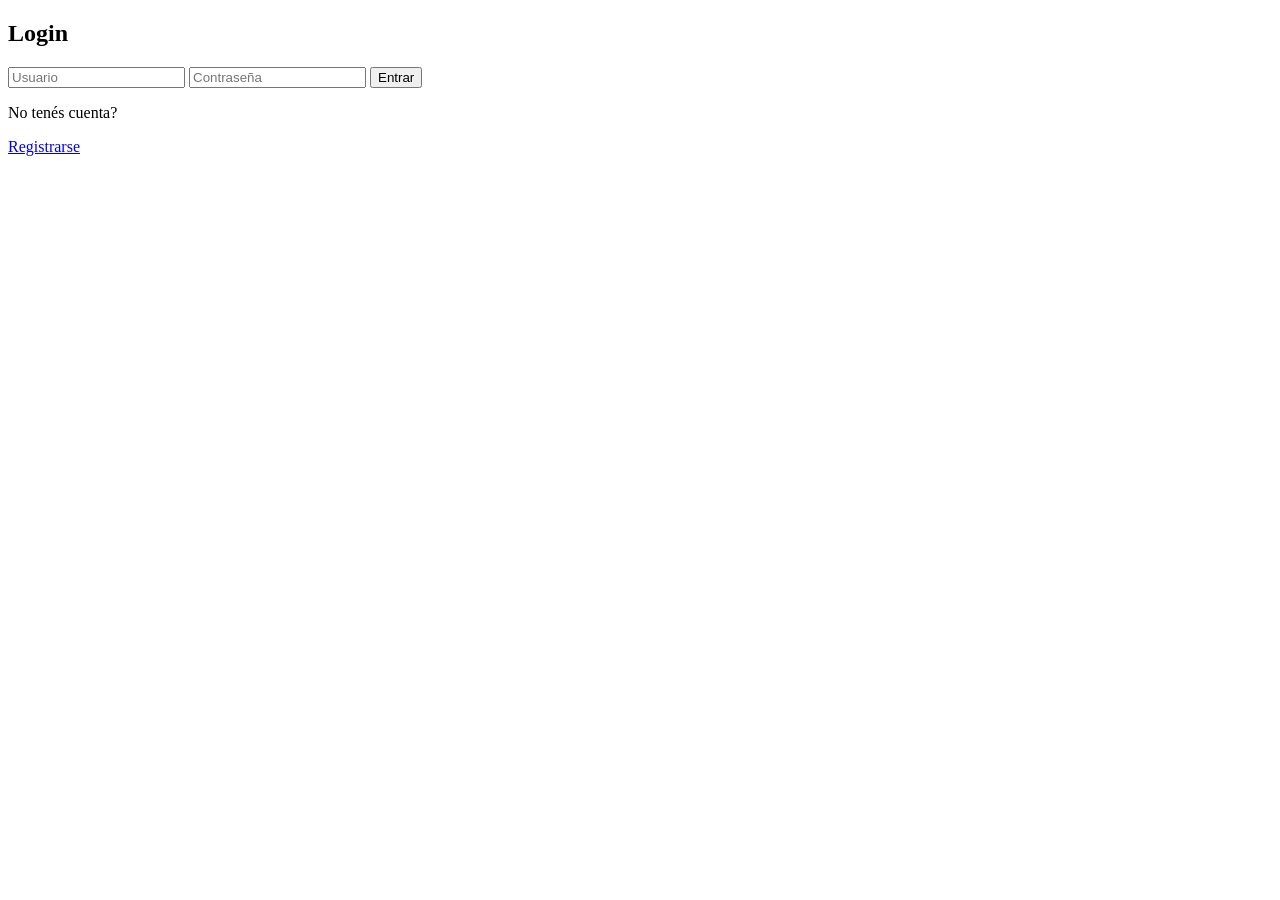
==== templates/login.html @ 67321f13 "Create  login.html" ====
<!DOCTYPE html>
<html>
<head>
    <title>Login</title>
</head>
<body>

<h2>Login</h2>

<form method="POST">
    <input name="username" placeholder="Usuario" required>
    <input name="password" type="password" placeholder="Contraseña" required>
    <button type="submit">Entrar</button>
</form>

<p>No tenés cuenta?</p>
<a href="/register">Registrarse</a>

</body>
</html>
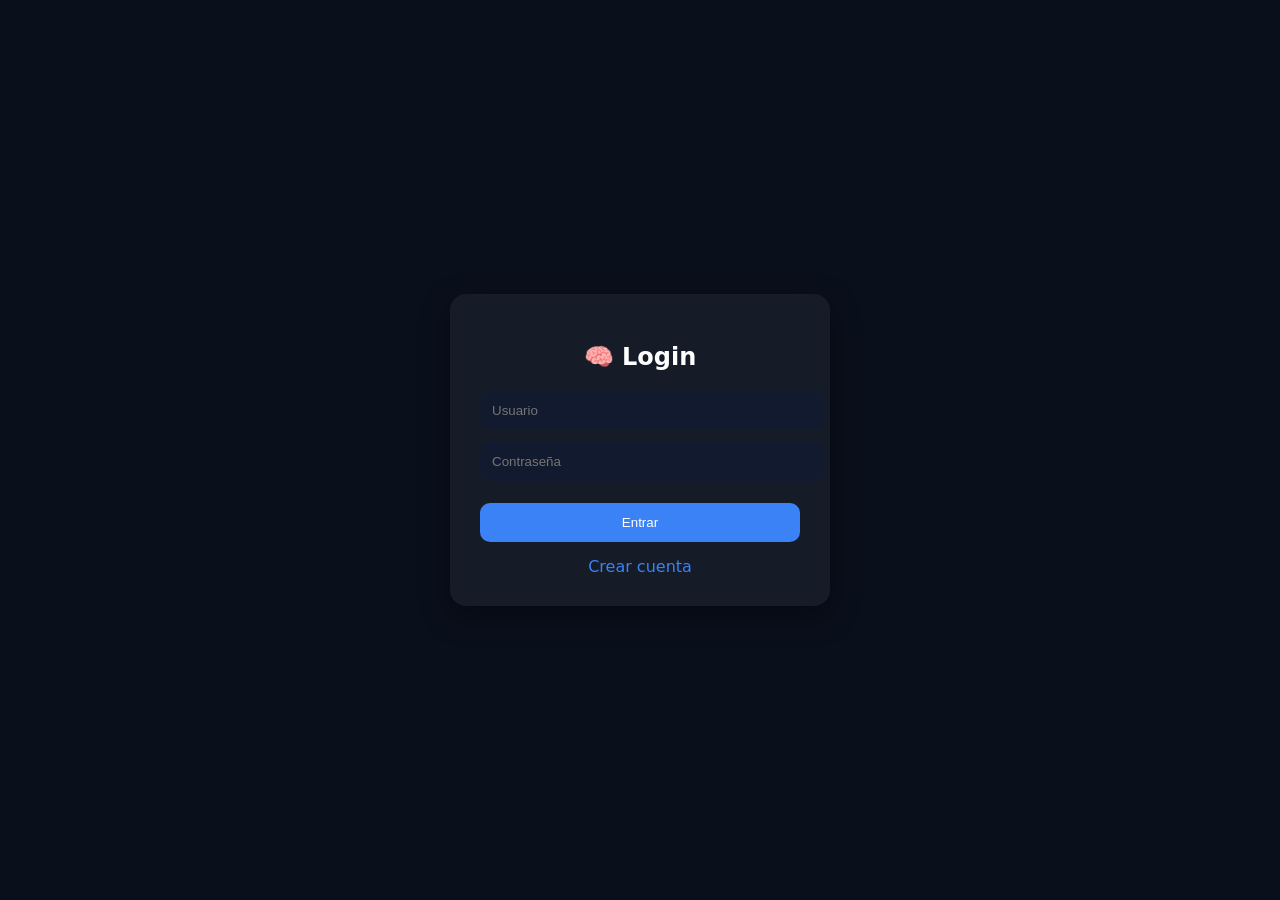
==== commit 9a6769a3: "Update login.html" ====
--- a/templates/login.html
+++ b/templates/login.html
@@ -1,20 +1,90 @@
 <!DOCTYPE html>
-<html>
+<html lang="es">
+
 <head>
-    <title>Login</title>
+<meta charset="UTF-8">
+<title>Login</title>
+
+<style>
+body {
+    margin: 0;
+    font-family: system-ui;
+    background: #0a0f1c;
+    color: white;
+    display: flex;
+    justify-content: center;
+    align-items: center;
+    height: 100vh;
+}
+
+/* CARD */
+.login-box {
+    background: rgba(255,255,255,0.05);
+    padding: 30px;
+    border-radius: 16px;
+    width: 320px;
+    text-align: center;
+    box-shadow: 0 10px 30px rgba(0,0,0,0.4);
+}
+
+/* TITLE */
+h2 {
+    margin-bottom: 20px;
+}
+
+/* INPUTS */
+input {
+    width: 100%;
+    padding: 12px;
+    margin-bottom: 12px;
+    border-radius: 10px;
+    border: none;
+    background: #111a2e;
+    color: white;
+}
+
+/* BUTTON */
+button {
+    width: 100%;
+    padding: 12px;
+    border-radius: 10px;
+    border: none;
+    background: #3b82f6;
+    color: white;
+    cursor: pointer;
+    margin-top: 10px;
+}
+
+button:hover {
+    background: #2563eb;
+}
+
+/* LINK */
+a {
+    color: #3b82f6;
+    text-decoration: none;
+    display: block;
+    margin-top: 15px;
+}
+</style>
+
 </head>
+
 <body>
 
-<h2>Login</h2>
+<div class="login-box">
 
-<form method="POST">
-    <input name="username" placeholder="Usuario" required>
-    <input name="password" type="password" placeholder="Contraseña" required>
-    <button type="submit">Entrar</button>
-</form>
+    <h2>🧠 Login</h2>
 
-<p>No tenés cuenta?</p>
-<a href="/register">Registrarse</a>
+    <form method="POST">
+        <input name="username" placeholder="Usuario" required>
+        <input name="password" type="password" placeholder="Contraseña" required>
+        <button type="submit">Entrar</button>
+    </form>
+
+    <a href="/register">Crear cuenta</a>
+
+</div>
 
 </body>
 </html>
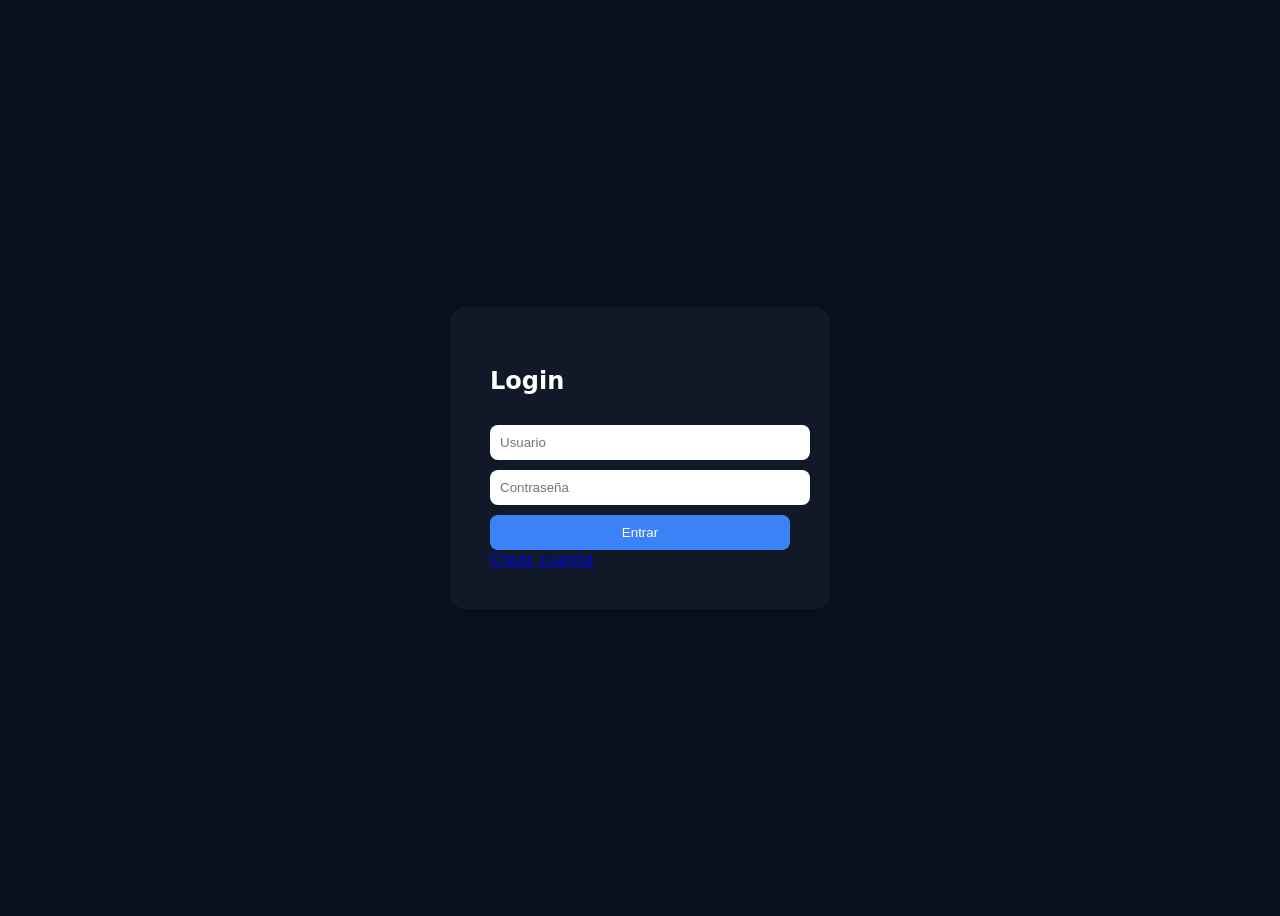
==== commit 3949f0e1: "Update login.html" ====
--- a/templates/login.html
+++ b/templates/login.html
@@ -1,89 +1,47 @@
 <!DOCTYPE html>
-<html lang="es">
-
+<html>
 <head>
-<meta charset="UTF-8">
-<title>Login</title>
-
 <style>
 body {
-    margin: 0;
-    font-family: system-ui;
     background: #0a0f1c;
     color: white;
+    font-family: system-ui;
     display: flex;
     justify-content: center;
     align-items: center;
     height: 100vh;
 }
-
-/* CARD */
-.login-box {
-    background: rgba(255,255,255,0.05);
-    padding: 30px;
-    border-radius: 16px;
-    width: 320px;
-    text-align: center;
-    box-shadow: 0 10px 30px rgba(0,0,0,0.4);
+.box {
+    background: #111827;
+    padding: 40px;
+    border-radius: 15px;
+    width: 300px;
 }
-
-/* TITLE */
-h2 {
-    margin-bottom: 20px;
+input, button {
+    width: 100%;
+    padding: 10px;
+    margin-top: 10px;
+    border-radius: 8px;
+    border: none;
 }
-
-/* INPUTS */
-input {
-    width: 100%;
-    padding: 12px;
-    margin-bottom: 12px;
-    border-radius: 10px;
-    border: none;
-    background: #111a2e;
+button {
+    background: #3b82f6;
     color: white;
 }
-
-/* BUTTON */
-button {
-    width: 100%;
-    padding: 12px;
-    border-radius: 10px;
-    border: none;
-    background: #3b82f6;
-    color: white;
-    cursor: pointer;
-    margin-top: 10px;
-}
-
-button:hover {
-    background: #2563eb;
-}
-
-/* LINK */
-a {
-    color: #3b82f6;
-    text-decoration: none;
-    display: block;
-    margin-top: 15px;
-}
 </style>
-
 </head>
-
 <body>
 
-<div class="login-box">
+<div class="box">
+<h2>Login</h2>
 
-    <h2>🧠 Login</h2>
+<form method="POST">
+    <input name="username" placeholder="Usuario">
+    <input name="password" type="password" placeholder="Contraseña">
+    <button>Entrar</button>
+</form>
 
-    <form method="POST">
-        <input name="username" placeholder="Usuario" required>
-        <input name="password" type="password" placeholder="Contraseña" required>
-        <button type="submit">Entrar</button>
-    </form>
-
-    <a href="/register">Crear cuenta</a>
-
+<a href="/register">Crear cuenta</a>
 </div>
 
 </body>
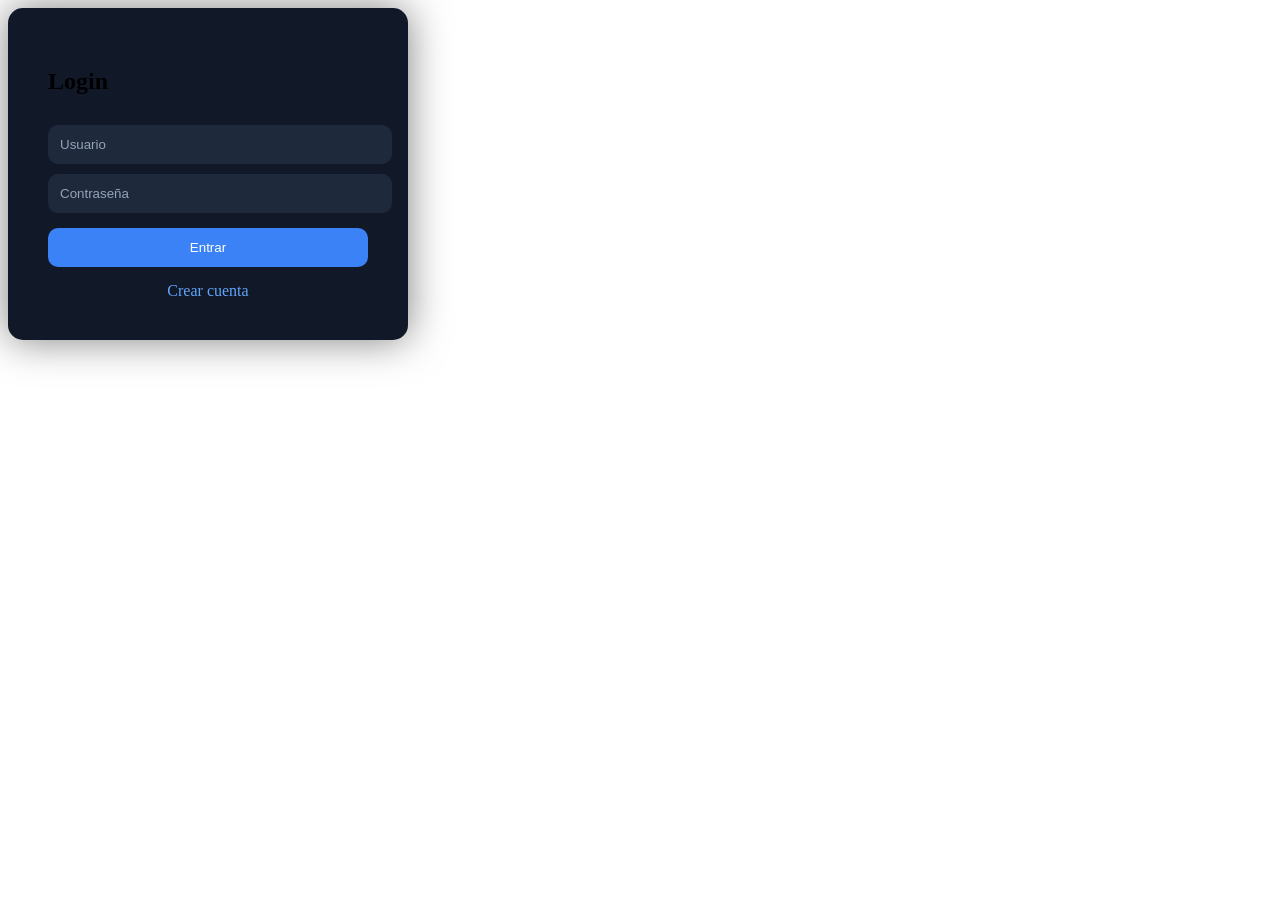
==== commit 77e32474: "Update login.html" ====
--- a/templates/login.html
+++ b/templates/login.html
@@ -1,6 +1,7 @@
 <!DOCTYPE html>
 <html>
 <head>
+<style>
 <style>
 body {
     background: #0a0f1c;
@@ -11,23 +12,56 @@
     align-items: center;
     height: 100vh;
 }
+
 .box {
     background: #111827;
     padding: 40px;
     border-radius: 15px;
-    width: 300px;
+    width: 320px;
+    box-shadow: 0 0 40px rgba(0,0,0,0.5);
 }
-input, button {
+
+h2 {
+    margin-bottom: 20px;
+}
+
+input {
     width: 100%;
-    padding: 10px;
+    padding: 12px;
     margin-top: 10px;
-    border-radius: 8px;
+    border-radius: 10px;
     border: none;
+    background: #1e293b;   /* 🔥 oscuro */
+    color: white;
 }
+
+input::placeholder {
+    color: #94a3b8;
+}
+
 button {
+    width: 100%;
+    padding: 12px;
+    margin-top: 15px;
+    border-radius: 10px;
+    border: none;
     background: #3b82f6;
     color: white;
+    cursor: pointer;
 }
+
+button:hover {
+    background: #2563eb;
+}
+
+a {
+    display: block;
+    margin-top: 15px;
+    text-align: center;
+    color: #60a5fa;
+    text-decoration: none;
+}
+</style>
 </style>
 </head>
 <body>
